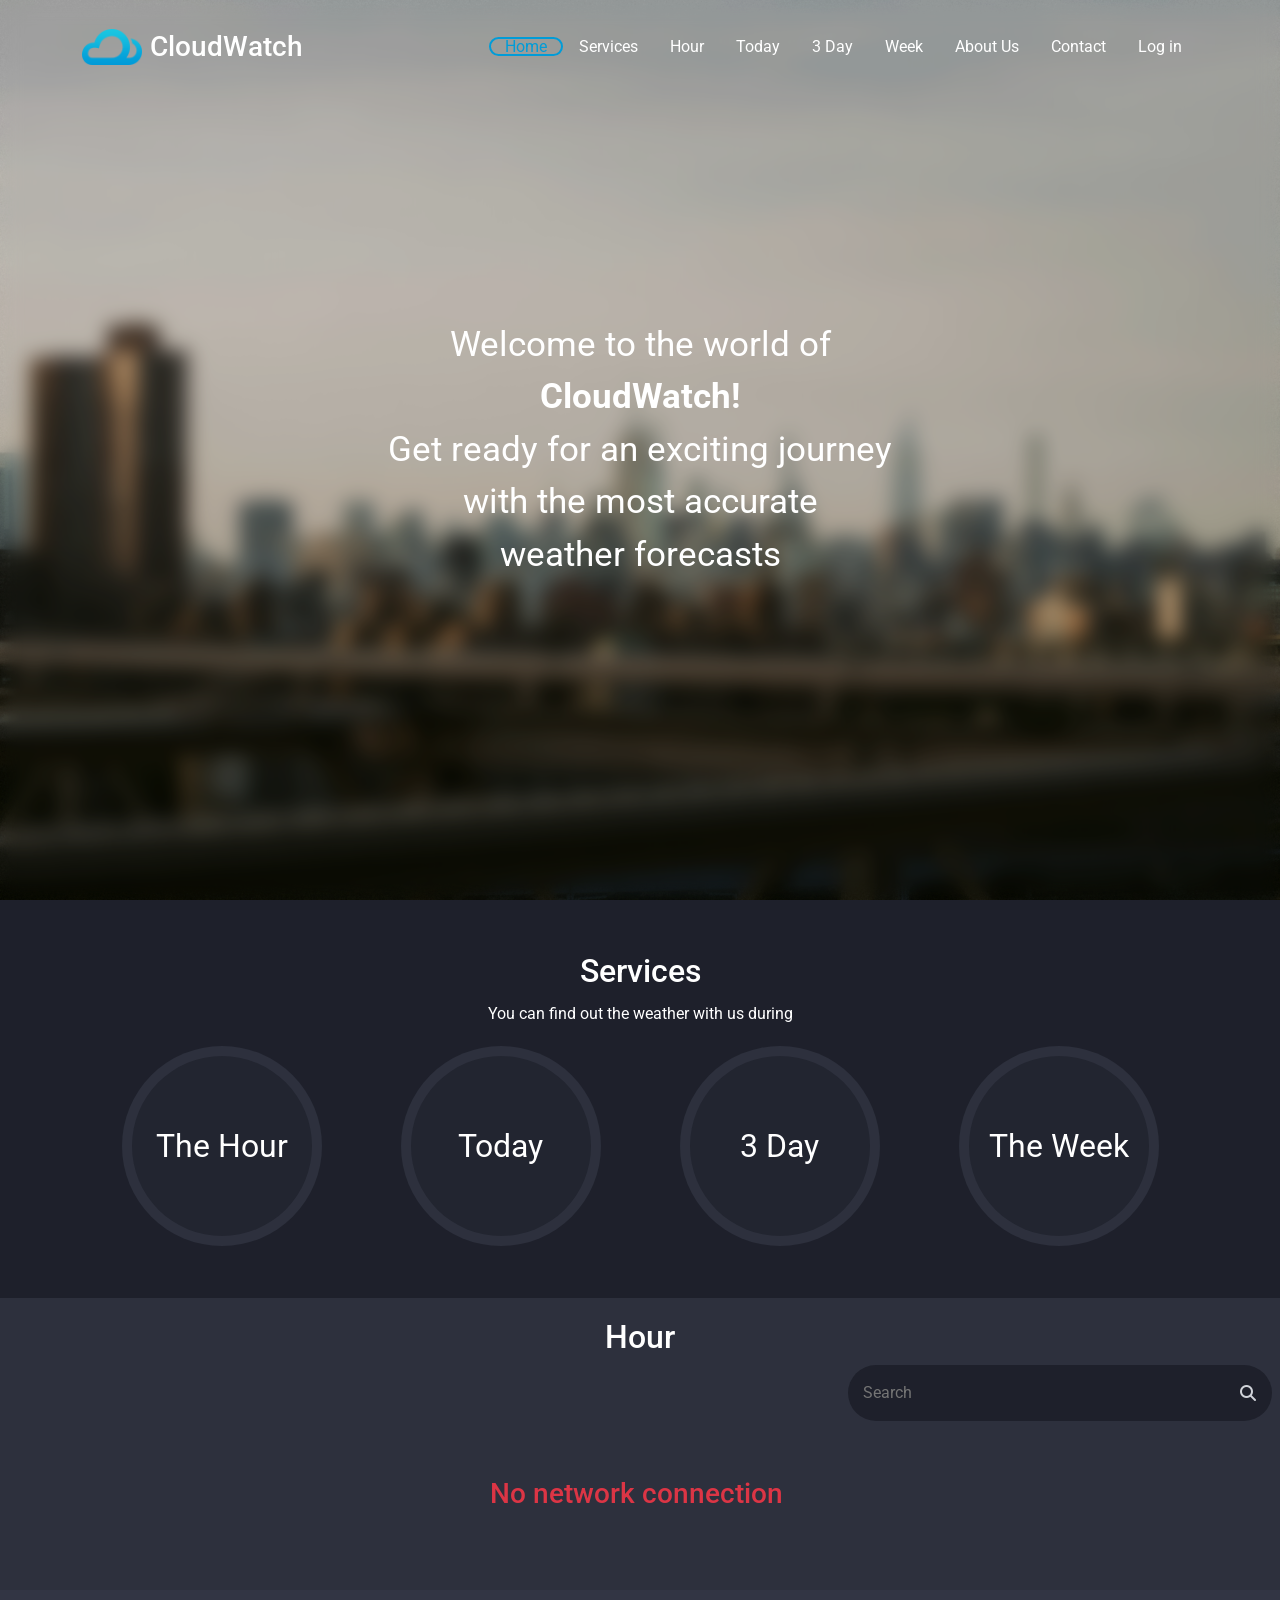
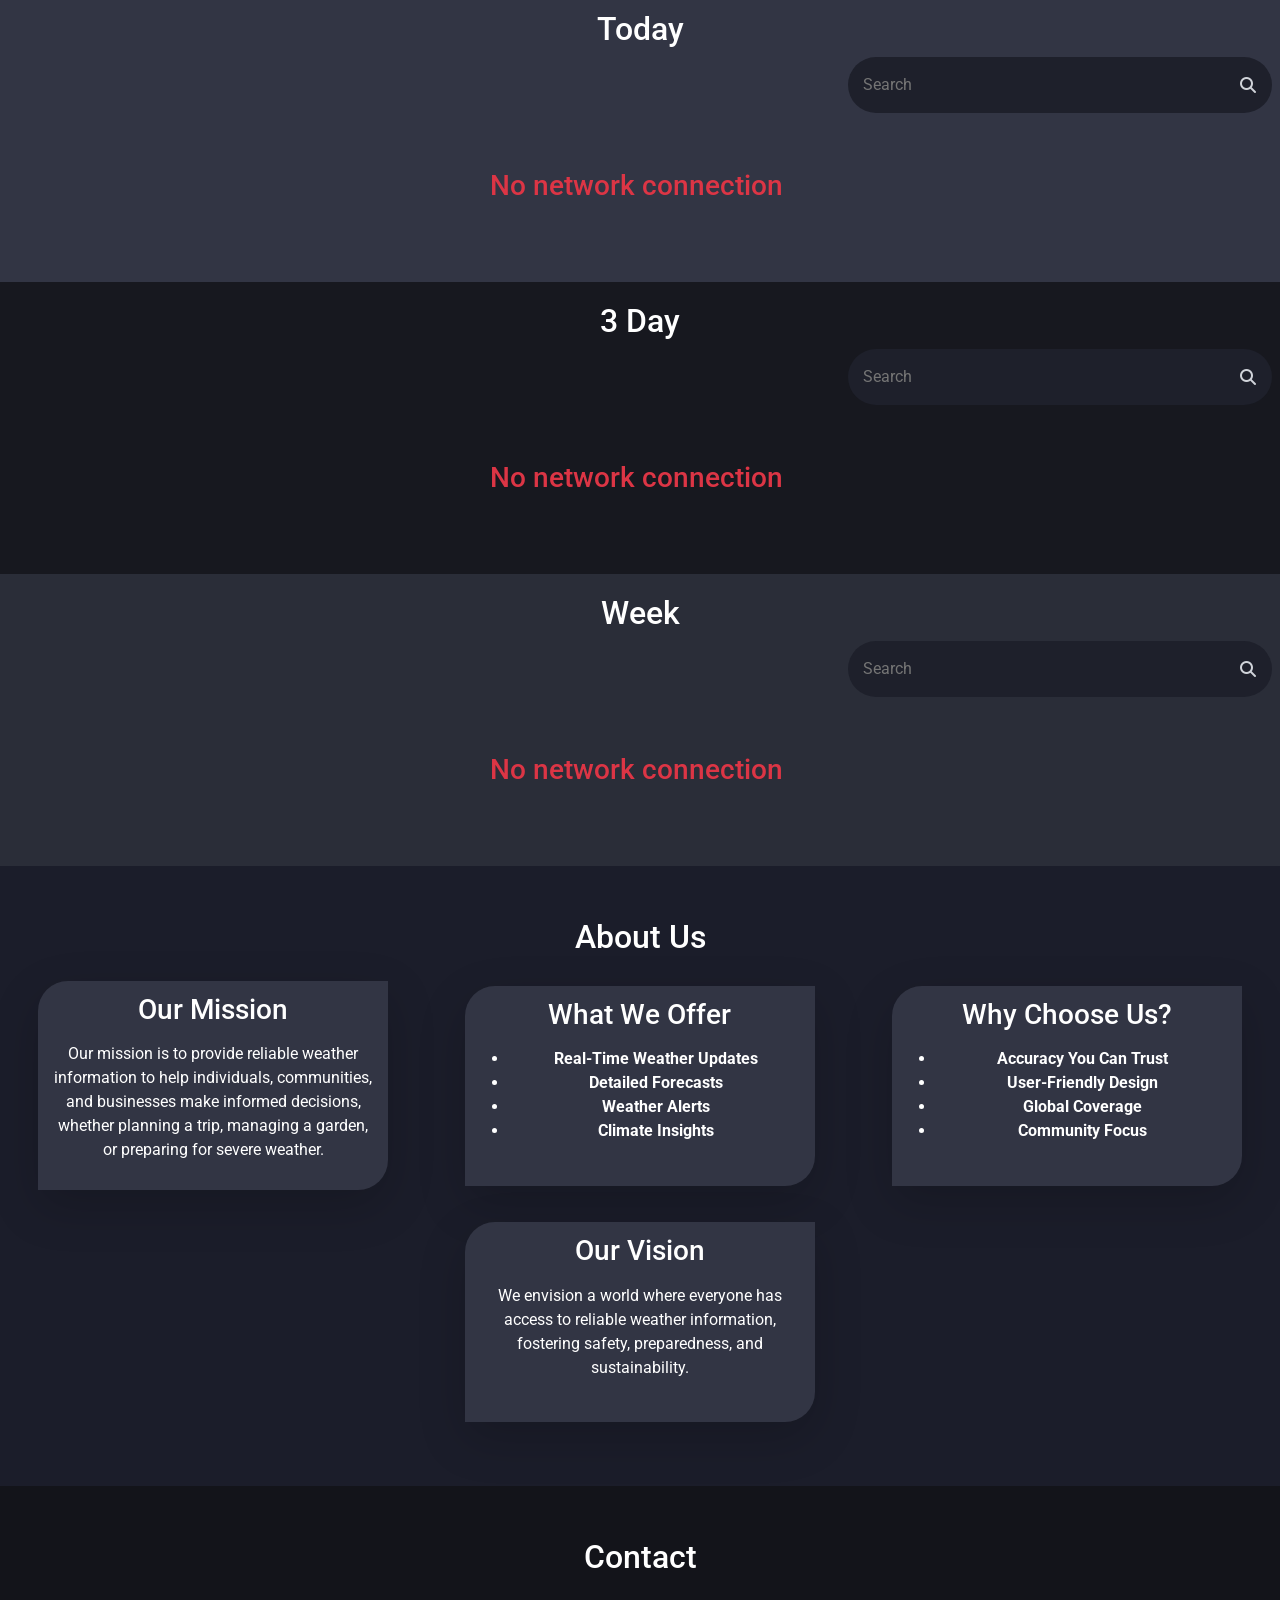
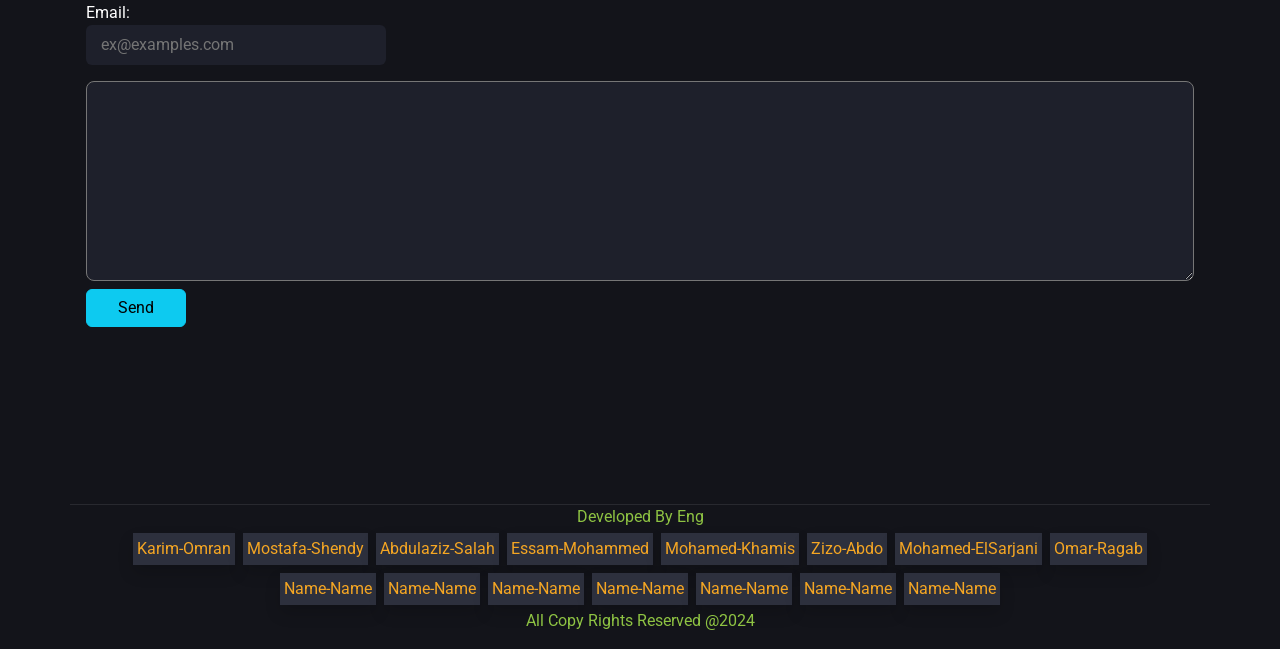
==== index.html @ 7e73c672 "commit" ====
<!DOCTYPE html>
<html lang="en">
    <head>
        <meta charset="UTF-8">
        <meta name="viewport" content="width=device-width, initial-scale=1.0">
        <link rel="icon" href="imgs/logo@2x.png">
        <link href="https://fonts.googleapis.com/css2?family=Roboto:wght@400;700&family=Open+Sans:wght@400;700&display=swap" rel="stylesheet">
        <link href="https://cdn.jsdelivr.net/npm/bootstrap@5.3.3/dist/css/bootstrap.min.css" rel="stylesheet" integrity="sha384-QWTKZyjpPEjISv5WaRU9OFeRpok6YctnYmDr5pNlyT2bRjXh0JMhjY6hW+ALEwIH" crossorigin="anonymous">
        <link rel="stylesheet" href="https://cdnjs.cloudflare.com/ajax/libs/font-awesome/6.7.2/css/all.min.css" integrity="sha512-Evv84Mr4kqVGRNSgIGL/F/aIDqQb7xQ2vcrdIwxfjThSH8CSR7PBEakCr51Ck+w+/U6swU2Im1vVX0SVk9ABhg==" crossorigin="anonymous" referrerpolicy="no-referrer" />
        <link rel="stylesheet" href="CSS/main.css">
        <title>CloudWatch</title>
    </head>
    <body>
        <header class="Nav-bar">
            <nav class="navbar navbar-expand-xl position-fixed py-4 w-100 z-2">
                <div class="container-fluid container-xl">
                <a class="navbar-brand d-flex align-items-center" href="index.html"><img src="imgs/logo@2x.png" class="img-logo" alt="logo"><h1 class="text-white ms-2 h3 mb-0">CloudWatch</h1></a>
                <div class="navbar-toggler" type="button" data-bs-toggle="collapse" data-bs-target="#navbarNav" aria-controls="navbarNav" aria-expanded="false" aria-label="Toggle navigation">
                    <span class="fa-solid fa-list text-white"></span>
                </div>
                <div class="collapse navbar-collapse" id="navbarNav">
                    <ul class="navbar-nav ms-auto">
                        <li class="nav-item rounded-top-4">
                            <a class="text-decoration-none px-3 active-nav text-white position-relative" href="#Home">Home</a>
                        </li>
                        <li class="nav-item">
                            <a class="text-decoration-none px-3 text-white position-relative" href="#Services">Services</a>
                        </li>
                        <li class="nav-item">
                            <a class="text-decoration-none px-3 text-white position-relative" href="#Hour">Hour</a>
                        </li>
                        <li class="nav-item">
                            <a class="text-decoration-none px-3 text-white position-relative" href="#Today">Today</a>
                        </li>
                        <li class="nav-item">
                            <a class="text-decoration-none px-3 text-white position-relative" href="#ThreeDay">3 Day</a>
                        </li>
                        <li class="nav-item">
                            <a class="text-decoration-none px-3 text-white position-relative" href="#Week">Week</a>
                        </li>
                        <li class="nav-item">
                            <a class="text-decoration-none px-3 text-white position-relative" href="#About">About Us</a>
                        </li>
                        <li class="nav-item">
                            <a class="text-decoration-none px-3 text-white position-relative" href="#Contact">Contact</a>
                        </li>
                        <li class="nav-item">
                            <a class="text-decoration-none px-3 text-white position-relative" href="Html/RegisterLogin.html">Log in</a>
                        </li>
                    </ul>
                </div>
                </div>
            </nav>
        </header>
        <section class="Home vh-100 position-relative d-flex justify-content-center align-items-center" id="Home">
            <div class="d-flex justify-content-center align-items-center flex-column text-Home">
                <div class="text-white paragraph-Home-1">Welcome to the world of</div>
                <div class="text-white fw-bold paragraph-Home-2">CloudWatch!</div>
                <div class="text-white paragraph-Home-3">Get ready for an exciting journey</div>
                <div class="text-white paragraph-Home-4">with the most accurate</div>
                <div class="text-white paragraph-Home-5">weather forecasts</div>
            </div>
        </section>
        <section  class="Services py-5" id="Services">
            <div class="container">
                <div class="text-white text-center h2 py-1">Services</div>
                <p class="text-center text-white fa-1x">You can find out the weather with us during</p>
                <div class="d-flex justify-content-between align-items-center flex-wrap">
                    <div class="inner p-1 mx-auto">
                        <div class="card-Services-circle d-flex justify-content-center align-items-center">
                            <div class="card-Services d-flex justify-content-center align-items-center text-white">
                                <span class="fa-2x">The Hour</span> 
                            </div>
                        </div>
                    </div>
                    <div class="inner p-1 mx-auto">
                        <div class="card-Services-circle d-flex justify-content-center align-items-center">
                            <div class="card-Services d-flex justify-content-center align-items-center text-white">
                                <span class="fa-2x">Today</span> 
                            </div>
                        </div>
                    </div>
                    <div class="inner p-1 mx-auto">
                        <div class="card-Services-circle d-flex justify-content-center align-items-center">
                            <div class="card-Services d-flex justify-content-center align-items-center text-white">
                                <span class="fa-2x">3 Day</span> 
                            </div>
                        </div>
                    </div>
                    <div class="inner p-1 mx-auto">
                        <div class="card-Services-circle d-flex justify-content-center align-items-center">
                            <div class="card-Services d-flex justify-content-center align-items-center text-white">
                                <span class="fa-2x">The Week</span> 
                            </div>
                        </div>
                    </div>
                </div>
            </div>
        </section>
        <section class="Hour py-3" id="Hour">
            <div class="h2 text-center text-white pt-1">Hour</div>
            <div class="me-2">
                <div class="position-relative input-Search d-flex justify-content-end align-items-center">
                    <input type="text" class="rounded-pill py-3 border-0 text-white col-7 col-md-6 col-lg-4 d-block ms-auto" placeholder="Search">
                    <i class="fa-solid fa-magnifying-glass text-light-gray position-absolute me-3"></i>
                </div>
                <div class="cards py-2 d-flex justify-content-center align-items-center flex-wrap">
                </div>
            </div>
        </section>
        <section class="Today py-3" id="Today">
            <div class="h2 text-center text-white pt-1">Today</div>
            <div class="me-2">
                <div class="position-relative input-Search d-flex justify-content-end align-items-center">
                    <input type="text" class="rounded-pill py-3 border-0 text-white col-7 col-md-6 col-lg-4 d-block ms-auto" placeholder="Search">
                    <i class="fa-solid fa-magnifying-glass text-light-gray position-absolute me-3"></i>
                </div>
                <div class="cards py-2 d-flex justify-content-center align-items-center flex-wrap">
            
                </div>
            </div>
        </section>
        <section class="ThreeDay py-3" id="ThreeDay">
            <div class="h2 text-center text-white pt-1">3 Day</div>
            <div class="me-2">
                <div class="position-relative input-Search d-flex justify-content-end align-items-center">
                    <input type="text" class="rounded-pill py-3 border-0 text-white col-7 col-md-6 col-lg-4 d-block ms-auto" placeholder="Search">
                    <i class="fa-solid fa-magnifying-glass text-light-gray position-absolute me-3"></i>
                </div>
                <div class="cards py-2 d-flex justify-content-center align-items-center flex-wrap">
            
                </div>
            </div>
        </section>
        <section class="Week py-3" id="Week">
            <div class="h2 text-center text-white pt-1">Week</div>
            <div class="me-2">
                <div class="position-relative input-Search d-flex justify-content-end align-items-center">
                    <input type="text" class="rounded-pill py-3 border-0 text-white col-7 col-md-6 col-lg-4 d-block ms-auto" placeholder="Search">
                    <i class="fa-solid fa-magnifying-glass text-light-gray position-absolute me-3"></i>
                </div>
                <div class="cards py-2 d-flex justify-content-center align-items-center flex-wrap">
            
                </div>
            </div>
        </section>
        <section class="About py-5" id="About">
            <div class="h2 text-center text-white pt-1">About Us</div>
            <div class="d-flex justify-content-around align-items-center flex-wrap">
                <div class="px-1 py-3">
                    <div class="card-About shadow-lg p-2">
                        <div class="text-center  py-1 h3 text-white">Our Mission</div>
                        <div class="text-center  p-1 text-white">
                            <p>Our mission is to provide reliable weather information to help individuals, communities, and businesses make informed decisions, whether planning a trip, managing a garden, or preparing for severe weather.</p>
                        </div>
                    </div>
                </div>
                <div class="px-1 py-3">
                    <div class="card-About shadow-lg p-2">
                        <div class="text-center  py-1 h3 text-white">What We Offer</div>
                        <div class="text-center  p-1 text-white">
                            <ul>
                                <li><span class="fw-bold">Real-Time Weather Updates</span></li>
                                <li><span class="fw-bold">Detailed Forecasts</span></li>
                                <li><span class="fw-bold">Weather Alerts</span></li>
                                <li><span class="fw-bold">Climate Insights</span></li>
                            </ul>
                        </div>
                    </div>
                </div>
                <div class="px-1 py-3">
                    <div class="card-About shadow-lg p-2">
                        <div class="text-center  py-1 h3 text-white">Why Choose Us?</div>
                        <div class="text-center  p-1 text-white">
                            <ul>
                                <li><span class="fw-bold">Accuracy You Can Trust</span></li>
                                <li><span class="fw-bold">User-Friendly Design</span></li>
                                <li><span class="fw-bold">Global Coverage</span></li>
                                <li><span class="fw-bold">Community Focus</span></li>
                            </ul>                    
                        </div>
                    </div>
                </div>
                <div class="px-1 py-3">
                    <div class="card-About shadow-lg p-2">
                        <div class="text-center  py-1 h3 text-white">Our Vision</div>
                        <div class="text-center  p-1 text-white">
                            <p>We envision a world where everyone has access to reliable weather information, fostering safety, preparedness, and sustainability.</p>
                        </div>
                    </div>
                </div>
            </div>
        </section>
        <section id="Contact" class="Contact py-5">
            <div class="h2 text-center text-white pt-1">Contact</div>
            <form action="" class="d-flex container flex-column p-3">
                <label for="email" class="text-white">Email:</label>
                <input type="email" id="email" class="rounded-2 py-2 border-0 text-white" placeholder="ex@examples.com">
                <textarea name="message" class="mt-3 text-white rounded-3 p-2" id="message"></textarea>
                <button type="submit" class="btn btn-info mt-2">Send</button>
                <div class="w-100"><div class="h3 text-center text-danger MessageSend NoNetwork">No network connection</div></div>
            </form>
            <div id="MessageSend" class="bg-success-subtle text-dark text-center py-3 MessageSend">
                Message Send Success
            </div>
        </section>
        <footer>
            <div class="px-1 py-3">
                <div class="container Copyright d-flex align-items-center justify-content-center flex-column">
                    <span class="Developed">Developed By Eng</span>
                    <ul class="d-flex align-items-center justify-content-center px-1 m-0 flex-wrap">
                        <li class="m-1 shadow p-1"><span><a class="text-decoration-none" href="https://www.facebook.com/kareem.abdelhalem.10">Karim-Omran</a></span></li>
                        <li class="m-1 shadow p-1"><span><a class="text-decoration-none" href="https://www.facebook.com/share/UVqqQmbiK8QusJ7S/?mibextid=wwXIfr">Mostafa-Shendy</a></span></li>
                        <li class="m-1 shadow p-1"><span><a class="text-decoration-none" href="https://www.facebook.com/Abdalaziizsalah?mibextid=ZbWKwL">Abdulaziz-Salah</a></span></li>
                        <li class="m-1 shadow p-1"><span><a class="text-decoration-none" href="https://www.facebook.com/essam.mohamed.7165331?mibextid=ZbWKwL">Essam-Mohammed</a></span></li>
                        <li class="m-1 shadow p-1"><span><a class="text-decoration-none" href="https://www.facebook.com/profile.php?id=100009534673816&mibextid=kFxxJD">Mohamed-Khamis</a></span></li>
                        <li class="m-1 shadow p-1"><span><a class="text-decoration-none" href="https://www.facebook.com/zezo.elsambo">Zizo-Abdo</a></span></li>
                        <li class="m-1 shadow p-1"><span><a class="text-decoration-none" href="https://www.facebook.com/profile.php?id=100058611527270&mibextid=ZbWKwL">Mohamed-ElSarjani</a></span></li>
                        <li class="m-1 shadow p-1"><span><a class="text-decoration-none" href="https://www.facebook.com/profile.php?id=100008781030084&mibextid=ZbWKwL">Omar-Ragab</a></span></li>
                        <li class="m-1 shadow p-1"><span><a class="text-decoration-none" href="#">Name-Name</a></span></li>
                        <li class="m-1 shadow p-1"><span><a class="text-decoration-none" href="#">Name-Name</a></span></li>
                        <li class="m-1 shadow p-1"><span><a class="text-decoration-none" href="#">Name-Name</a></span></li>
                        <li class="m-1 shadow p-1"><span><a class="text-decoration-none" href="#">Name-Name</a></span></li>
                        <li class="m-1 shadow p-1"><span><a class="text-decoration-none" href="#">Name-Name</a></span></li>
                        <li class="m-1 shadow p-1"><span><a class="text-decoration-none" href="#">Name-Name</a></span></li>
                        <li class="m-1 shadow p-1"><span><a class="text-decoration-none" href="#">Name-Name</a></span></li>
                    </ul>
                    <span class="Developed">All Copy Rights Reserved @2024</span>
                </div>
            </div>
        </footer>
        <div class="z-3 bg-dark top-0 bottom-0 start-0 end-0 justify-content-center align-items-center position-fixed loader-section d-none">
            <span class="loader"></span>
        </div>
        <script src="https://cdn.jsdelivr.net/npm/bootstrap@5.3.3/dist/js/bootstrap.bundle.min.js" integrity="sha384-YvpcrYf0tY3lHB60NNkmXc5s9fDVZLESaAA55NDzOxhy9GkcIdslK1eN7N6jIeHz" crossorigin="anonymous"></script>
        <script src="JS/main.js"></script>
    </body>
</html>
---- CSS/main.css ----
*{
    user-select: none;
}
:root{
    --main-color:#1E202B;
    --Deep-Sky-Blue:#019CD8;
    --Dark-Slate-Gray:#222530;
    --Navy-Gray:#2D303D;
    --Light-black:#1B1D23;
    --Gray:#242731;
    --light-gray:#D0D3D9;
}
html{
    scroll-behavior: smooth;
    scroll-padding: 94px;
}
.text-light-gray{
    color: var(--light-gray);
}
.bg-main{
    background-color: var(--main-color) !important;
}
.text-decoration-none{
    text-decoration: none;
}
/*      body       */
body{
    font-family: 'Roboto', 'Open Sans', sans-serif;
}
/*      nav     */
nav{
    transition: background-color .5s;
}
.active-nav{
    color: var(--Deep-Sky-Blue) !important;
}
.img-logo{
    width: 60px;
}
.bg-main-nav{
    background-color: var(--main-color) !important;
    transition: background-color .5s;
}
/*     Home      */
.Home{
    background-image: url('../imgs/ismael-jean-VUbjUaIUA4M-unsplash.jpg');
    background-position: center;
    background-size: cover;
}
.Home::before{
    content: '';
    position: absolute;
    inset: 0;
    background-color: rgba(0, 0, 0, 0.166);
    backdrop-filter: blur(10px) !important;
}
.Home .img-logo{
    width: 150px;
}
.paragraph-Home-1{
    transform: translateX(-150px);
    animation: paragraph-Home .5s forwards;
}
.paragraph-Home-2{
    transform: translateX(150px);
    animation: paragraph-Home .5s forwards;
}
.paragraph-Home-3{
    transform: translateX(-150px);
    animation: paragraph-Home .5s forwards;
}
.paragraph-Home-4{
    transform: translateX(150px);
    animation: paragraph-Home .5s forwards;
}
.paragraph-Home-5{
    transform: translateX(-150px);
    animation: paragraph-Home .5s forwards;
}
@keyframes paragraph-Home{
    100%{
        transform: translateX(0px);
    }
}
/*     Services      */
.Services{
    background-color: var(--main-color);
}
.card-Services-circle{
    width: 200px;
    height: 200px;
    border-radius: 50%;
    background-color: var(--Navy-Gray);
    transition: background-color .2s;
}
.card-Services{
    width: 180px;
    height: 180px;
    border-radius: 50%;
    background-color: var(--Dark-Slate-Gray);
    transition: background-color .2s;
}
/*     Hour      */
.Hour{
    background-color: var(--Navy-Gray);
}
/*             input-Search      */
.input-Search input{
    background-color: var(--main-color);
    outline: none;
    padding-left: 15px;
    padding-right: 90px;
}
.input-Search input:focus{
    border: 1px solid #D0D3D9 !important;
}
/*         card-weather     */
.head-card{
    background-color: var(--Light-black);
}
.body-card{
    background-color: var(--Gray);
}
.card-weather img{
    width: 70px;
}
.temperature{
    font-size: 3rem;
}
.card-full{
    width: 350px;
}
.card-weather{
    height: 350px;
}
/*     Today      */
.Today{
    background-color: #323544;
}
/*     ThreeDay      */
.ThreeDay{
    background-color: #17181F;
}
/*     Week      */
.Week{
    background-color: #2A2D38;
}
/*     About      */
.About{
    background-color: #1B1D2A;
}
.card-About{
    width: 350px;
    min-height: 200px;
    background-color: #323544;
    border-radius: 30px 0;
}
/*     Contact      */
.Contact,footer{
    background-color: #13141A;
}
.Contact input{
    background-color: var(--main-color);
    padding-left: 15px;
    padding-right: 5px;
    max-width: 300px;
    outline: none;
}
.Contact input:focus{
    border: 1px solid #D0D3D9 !important;
}
.Contact textarea{
    min-height: 200px;
    background-color: var(--main-color);
    outline: none;
}
.Contact textarea:focus{
    border: 1px solid #D0D3D9 !important;
}
.Contact button{
    max-width: 100px;
}
.Contact form .valid-value,.valid-value:focus{
    border: 1px solid #45ff28 !important;
}
.Contact form .in-valid-value{
    border: 1px solid #ff0000 !important;
}
.MessageSend{
    opacity: 0;
    transition: opacity 1s;
}
.MessageSend-ok{
    opacity: 1;
    transition: opacity .5s;
}
/*     Copyright      */
.Copyright{
    border-top: 1px solid rgba(255, 255, 255, 0.089);
}
.Copyright ul li{
    list-style: none;
    background-color: var(--Navy-Gray);
}
.Copyright ul li:hover{
    transform: scale(1.05);
    transition: transform .5s;
}
.Copyright ul li:hover a{
    color: #FF6464;
    transition: color .5s;
}
.Copyright ul li a{
    color: #F5A623;
}
.Developed{
    color: #8EC343;
}
/*            media        */
@media (max-width:1200px) {
    /*       nav        */
    nav li{
        text-align: center;
        background-color: var(--Dark-Slate-Gray);
        padding: 15px 0px;
        border-bottom: solid 1px rgba(0, 0, 0, 0.168);
    }
            /*    Home     */
            .Home .text-Home div{
                font-size: 20px !important;
            }
}
@media(min-width:1200px){
    /*       nav        */
    .nav-item a::before{
        content: '';
        position: absolute;
        inset: 0;
        border: solid 2px var(--Deep-Sky-Blue);
        border-top-left-radius: 20px;
        border-top-right-radius: 20px;
        border-bottom-left-radius: 20px;
        border-bottom-right-radius: 20px;
        opacity: 0;
    }
    .nav-item a:hover{
        color: var(--Deep-Sky-Blue) !important;
        transition: color .5s;
    }
    .nav-item a:hover::before{
        opacity: 1 !important;
        transition: opacity .5s;
    }
    .active-nav::before{
        opacity: 1 !important;
    }
        /*    Home     */
        .Home .text-Home div{
            font-size: 35px !important;
        }
    /*     Services      */
    .card-Services-circle:hover{
        background-color: var(--Deep-Sky-Blue);
        transition: background-color .2s;
    }
    .card-Services-circle:hover .card-Services{
        background-color: var(--Navy-Gray);
        transition: background-color .2s;
    }
    /*     About      */
    .card-About:hover{
        transform: scale(1.05);
        transition: transform .5s;
    }
}
/*       loader    */
.loader {
    width: 48px;
    height: 48px;
    border-radius: 50%;
    display: inline-block;
    position: relative;
    background: linear-gradient(0deg, rgba(255, 61, 0, 0.2) 33%, var(--Deep-Sky-Blue) 100%);
    box-sizing: border-box;
    animation: rotation 1s linear infinite;
}
.loader::after {
    content: '';  
    box-sizing: border-box;
    position: absolute;
    left: 50%;
    top: 50%;
    transform: translate(-50%, -50%);
    width: 44px;
    height: 44px;
    border-radius: 50%;
    background: #263238;
}
@keyframes rotation {
    0% {
        transform: rotate(0deg);
    }
    100% {
        transform: rotate(360deg);
    }
} 
/*       form-Login    */
.form-Login,.form-Register{
    background-color: #1B1D2A;
}
.form-Login button,.form-Register button{
    max-width: 200px;
}
.form-Register{
    transform: translatex(200%);
    transition: transform .2s;
}
.form-Login{
    transform: translatex(-200%);
    transition: transform .2s;
}
.form-backe{
    transform: translatex(0);
    transition: transform .2s;
}
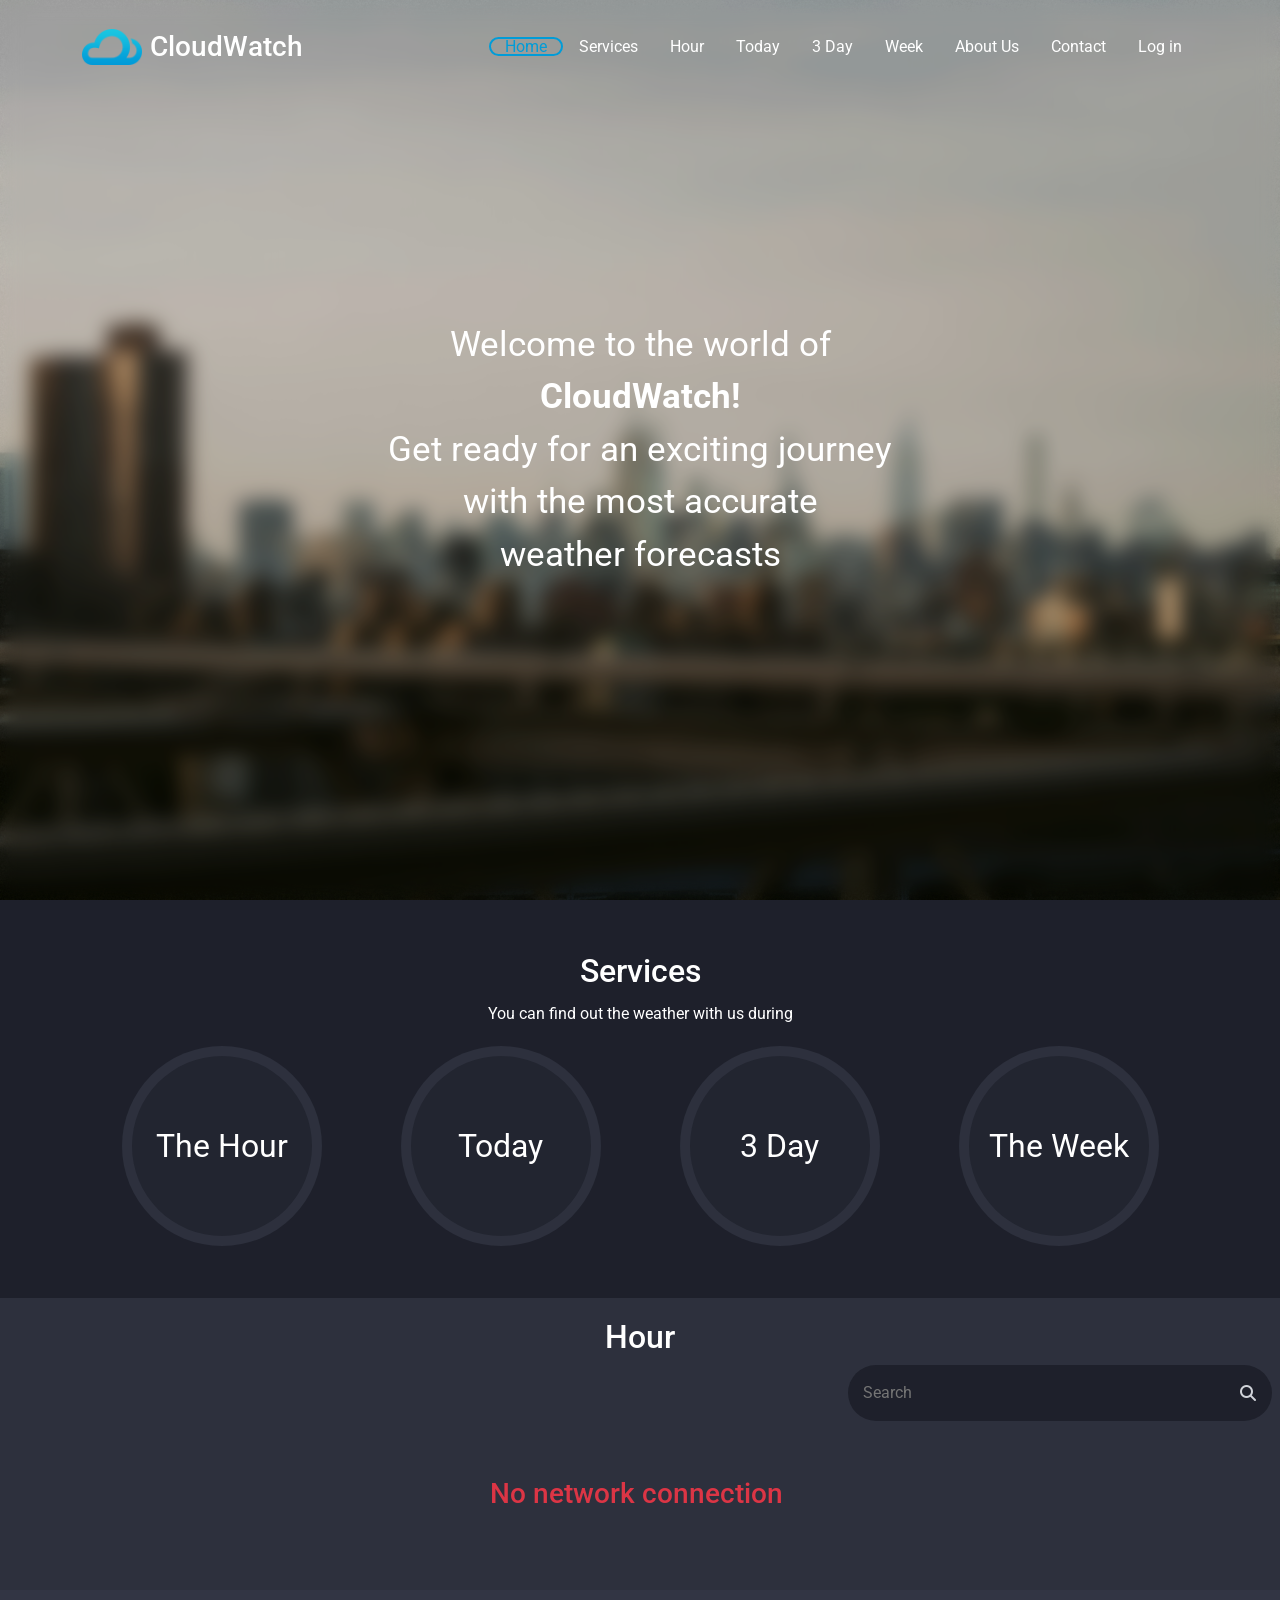
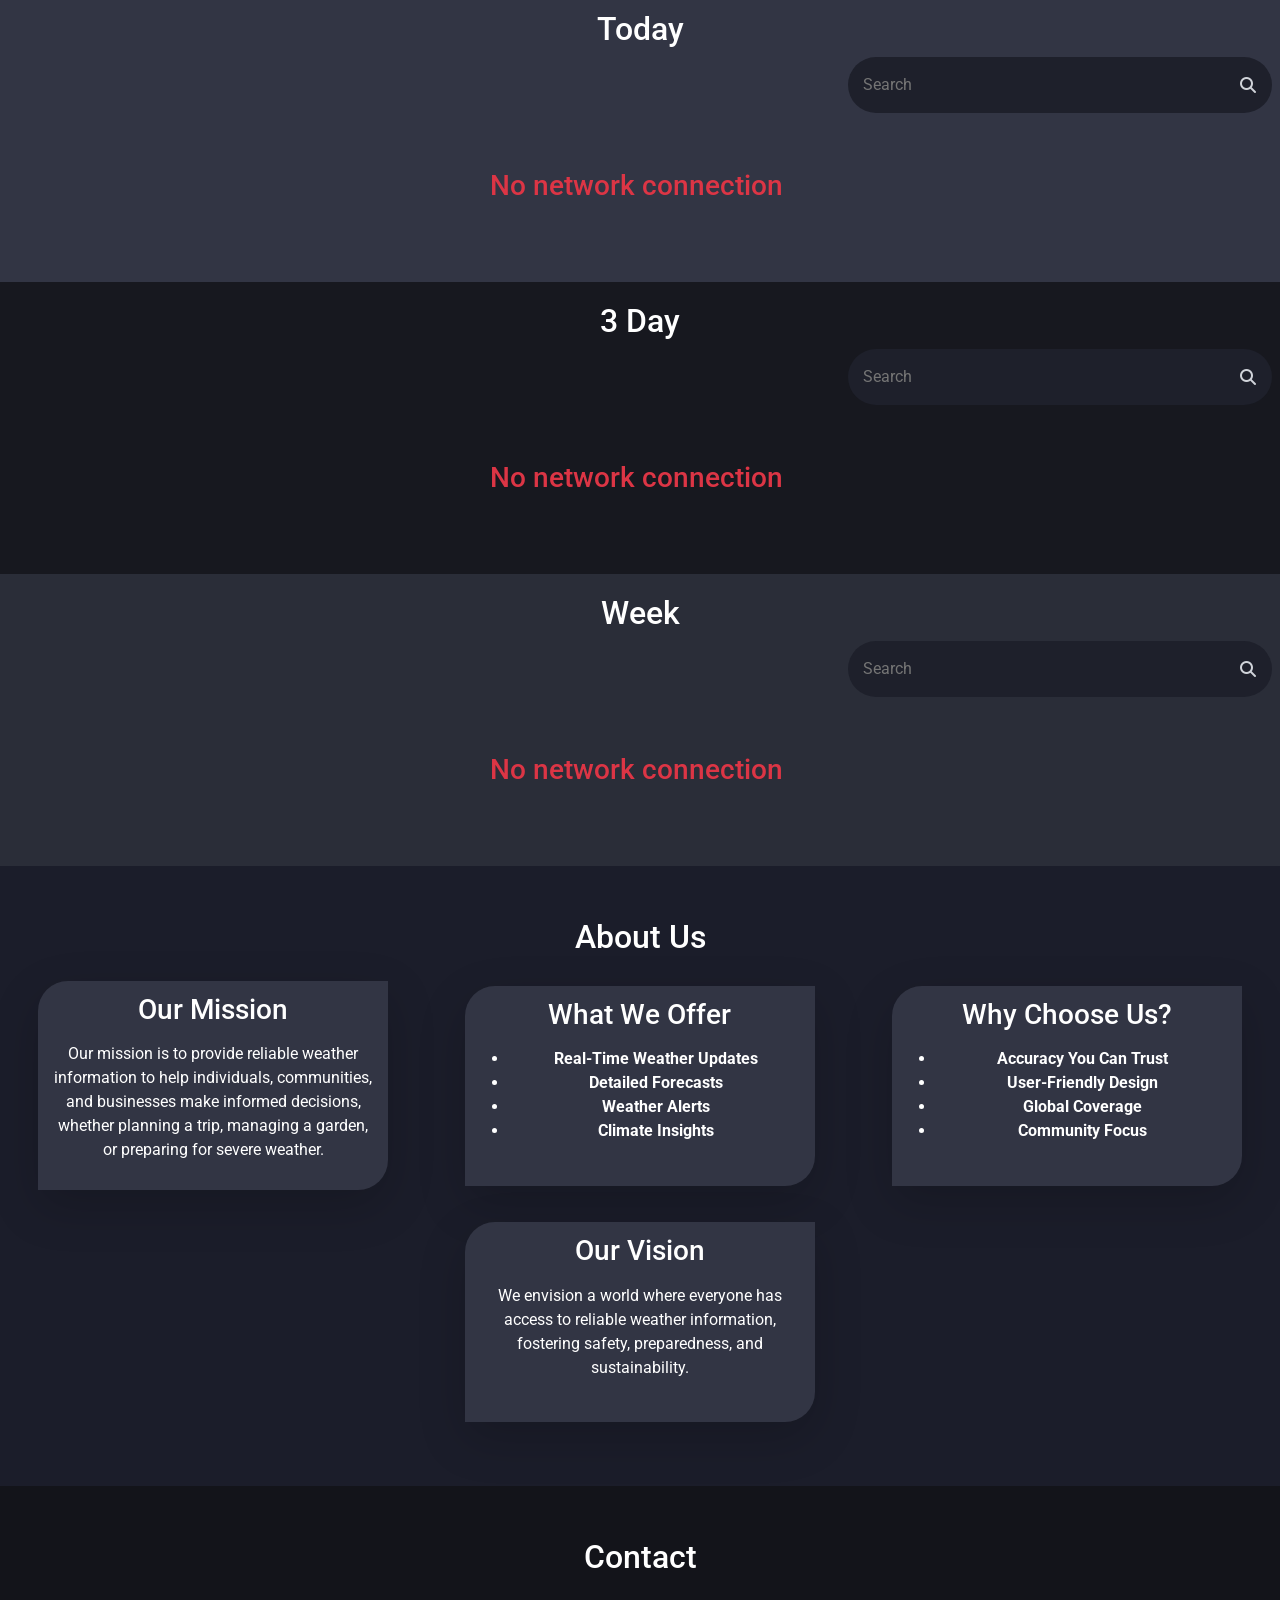
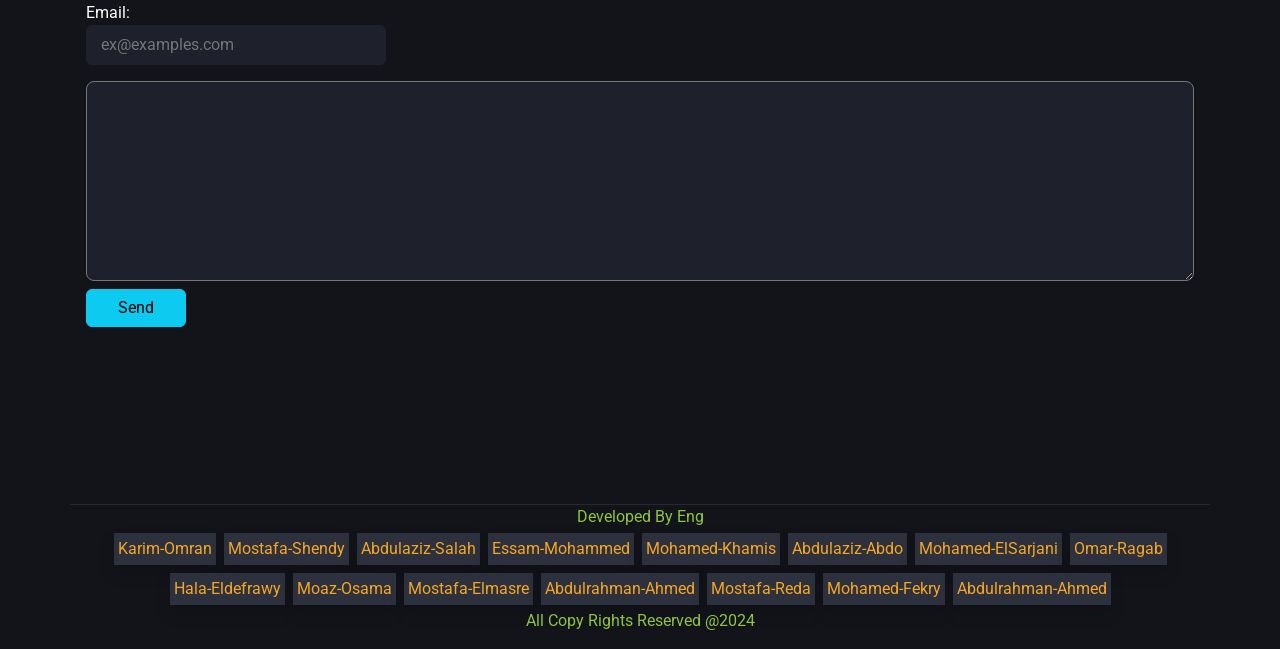
==== commit 1b1c932d: "Name1" ====
--- a/index.html
+++ b/index.html
@@ -214,16 +214,16 @@
                         <li class="m-1 shadow p-1"><span><a class="text-decoration-none" href="https://www.facebook.com/Abdalaziizsalah?mibextid=ZbWKwL">Abdulaziz-Salah</a></span></li>
                         <li class="m-1 shadow p-1"><span><a class="text-decoration-none" href="https://www.facebook.com/essam.mohamed.7165331?mibextid=ZbWKwL">Essam-Mohammed</a></span></li>
                         <li class="m-1 shadow p-1"><span><a class="text-decoration-none" href="https://www.facebook.com/profile.php?id=100009534673816&mibextid=kFxxJD">Mohamed-Khamis</a></span></li>
-                        <li class="m-1 shadow p-1"><span><a class="text-decoration-none" href="https://www.facebook.com/zezo.elsambo">Zizo-Abdo</a></span></li>
+                        <li class="m-1 shadow p-1"><span><a class="text-decoration-none" href="https://www.facebook.com/zezo.elsambo">Abdulaziz-Abdo</a></span></li>
                         <li class="m-1 shadow p-1"><span><a class="text-decoration-none" href="https://www.facebook.com/profile.php?id=100058611527270&mibextid=ZbWKwL">Mohamed-ElSarjani</a></span></li>
                         <li class="m-1 shadow p-1"><span><a class="text-decoration-none" href="https://www.facebook.com/profile.php?id=100008781030084&mibextid=ZbWKwL">Omar-Ragab</a></span></li>
-                        <li class="m-1 shadow p-1"><span><a class="text-decoration-none" href="#">Name-Name</a></span></li>
-                        <li class="m-1 shadow p-1"><span><a class="text-decoration-none" href="#">Name-Name</a></span></li>
-                        <li class="m-1 shadow p-1"><span><a class="text-decoration-none" href="#">Name-Name</a></span></li>
-                        <li class="m-1 shadow p-1"><span><a class="text-decoration-none" href="#">Name-Name</a></span></li>
-                        <li class="m-1 shadow p-1"><span><a class="text-decoration-none" href="#">Name-Name</a></span></li>
-                        <li class="m-1 shadow p-1"><span><a class="text-decoration-none" href="#">Name-Name</a></span></li>
-                        <li class="m-1 shadow p-1"><span><a class="text-decoration-none" href="#">Name-Name</a></span></li>
+                        <li class="m-1 shadow p-1"><span><a class="text-decoration-none" href="https://www.facebook.com/profile.php?id=100056783152088&mibextid=kFxxJD">Hala-Eldefrawy</a></span></li>
+                        <li class="m-1 shadow p-1"><span><a class="text-decoration-none" href="https://www.facebook.com/moaaz.osama.73?mibextid=ZbWKwL">Moaz-Osama</a></span></li>
+                        <li class="m-1 shadow p-1"><span><a class="text-decoration-none" href="https://www.facebook.com/mustafaelmasre10?mibextid=ZbWKwL">Mostafa-Elmasre</a></span></li>
+                        <li class="m-1 shadow p-1"><span><a class="text-decoration-none" href="#">Abdulrahman-Ahmed</a></span></li>
+                        <li class="m-1 shadow p-1"><span><a class="text-decoration-none" href="https://www.facebook.com/profile.php?id=100009880898453&mibextid=ZbWKwL">Mostafa-Reda</a></span></li>
+                        <li class="m-1 shadow p-1"><span><a class="text-decoration-none" href="#">Mohamed-Fekry</a></span></li>
+                        <li class="m-1 shadow p-1"><span><a class="text-decoration-none" href="#">Abdulrahman-Ahmed</a></span></li>
                     </ul>
                     <span class="Developed">All Copy Rights Reserved @2024</span>
                 </div>
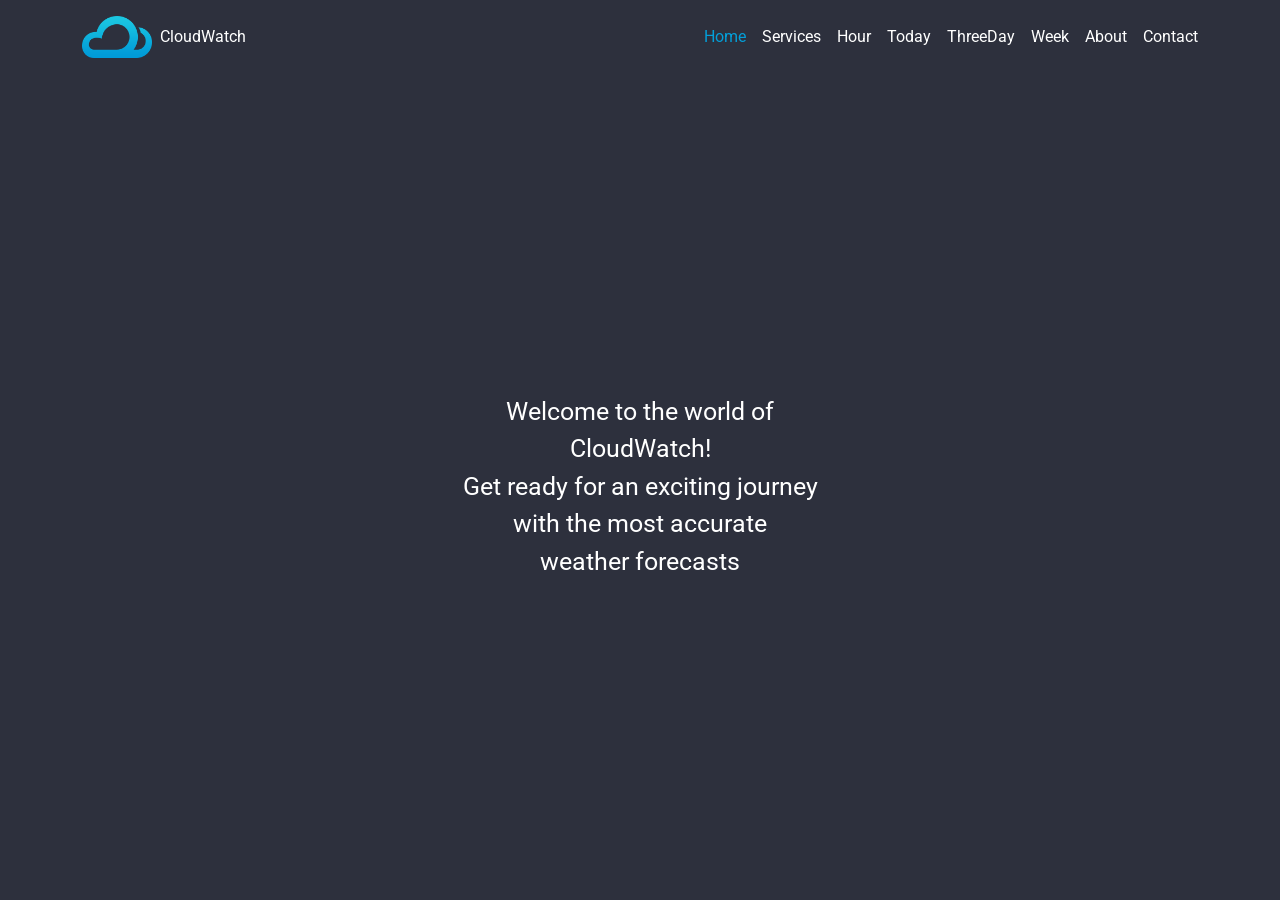
==== commit a483cc26: "first commit" ====
--- a/index.html
+++ b/index.html
@@ -1,238 +1,24 @@
 <!DOCTYPE html>
 <html lang="en">
-    <head>
-        <meta charset="UTF-8">
-        <meta name="viewport" content="width=device-width, initial-scale=1.0">
-        <link rel="icon" href="imgs/logo@2x.png">
-        <link href="https://fonts.googleapis.com/css2?family=Roboto:wght@400;700&family=Open+Sans:wght@400;700&display=swap" rel="stylesheet">
-        <link href="https://cdn.jsdelivr.net/npm/bootstrap@5.3.3/dist/css/bootstrap.min.css" rel="stylesheet" integrity="sha384-QWTKZyjpPEjISv5WaRU9OFeRpok6YctnYmDr5pNlyT2bRjXh0JMhjY6hW+ALEwIH" crossorigin="anonymous">
-        <link rel="stylesheet" href="https://cdnjs.cloudflare.com/ajax/libs/font-awesome/6.7.2/css/all.min.css" integrity="sha512-Evv84Mr4kqVGRNSgIGL/F/aIDqQb7xQ2vcrdIwxfjThSH8CSR7PBEakCr51Ck+w+/U6swU2Im1vVX0SVk9ABhg==" crossorigin="anonymous" referrerpolicy="no-referrer" />
-        <link rel="stylesheet" href="CSS/main.css">
-        <title>CloudWatch</title>
-    </head>
-    <body>
-        <header class="Nav-bar">
-            <nav class="navbar navbar-expand-xl position-fixed py-4 w-100 z-2">
-                <div class="container-fluid container-xl">
-                <a class="navbar-brand d-flex align-items-center" href="index.html"><img src="imgs/logo@2x.png" class="img-logo" alt="logo"><h1 class="text-white ms-2 h3 mb-0">CloudWatch</h1></a>
-                <div class="navbar-toggler" type="button" data-bs-toggle="collapse" data-bs-target="#navbarNav" aria-controls="navbarNav" aria-expanded="false" aria-label="Toggle navigation">
-                    <span class="fa-solid fa-list text-white"></span>
-                </div>
-                <div class="collapse navbar-collapse" id="navbarNav">
-                    <ul class="navbar-nav ms-auto">
-                        <li class="nav-item rounded-top-4">
-                            <a class="text-decoration-none px-3 active-nav text-white position-relative" href="#Home">Home</a>
-                        </li>
-                        <li class="nav-item">
-                            <a class="text-decoration-none px-3 text-white position-relative" href="#Services">Services</a>
-                        </li>
-                        <li class="nav-item">
-                            <a class="text-decoration-none px-3 text-white position-relative" href="#Hour">Hour</a>
-                        </li>
-                        <li class="nav-item">
-                            <a class="text-decoration-none px-3 text-white position-relative" href="#Today">Today</a>
-                        </li>
-                        <li class="nav-item">
-                            <a class="text-decoration-none px-3 text-white position-relative" href="#ThreeDay">3 Day</a>
-                        </li>
-                        <li class="nav-item">
-                            <a class="text-decoration-none px-3 text-white position-relative" href="#Week">Week</a>
-                        </li>
-                        <li class="nav-item">
-                            <a class="text-decoration-none px-3 text-white position-relative" href="#About">About Us</a>
-                        </li>
-                        <li class="nav-item">
-                            <a class="text-decoration-none px-3 text-white position-relative" href="#Contact">Contact</a>
-                        </li>
-                        <li class="nav-item">
-                            <a class="text-decoration-none px-3 text-white position-relative" href="Html/RegisterLogin.html">Log in</a>
-                        </li>
-                    </ul>
-                </div>
-                </div>
-            </nav>
-        </header>
-        <section class="Home vh-100 position-relative d-flex justify-content-center align-items-center" id="Home">
-            <div class="d-flex justify-content-center align-items-center flex-column text-Home">
-                <div class="text-white paragraph-Home-1">Welcome to the world of</div>
-                <div class="text-white fw-bold paragraph-Home-2">CloudWatch!</div>
-                <div class="text-white paragraph-Home-3">Get ready for an exciting journey</div>
-                <div class="text-white paragraph-Home-4">with the most accurate</div>
-                <div class="text-white paragraph-Home-5">weather forecasts</div>
-            </div>
-        </section>
-        <section  class="Services py-5" id="Services">
-            <div class="container">
-                <div class="text-white text-center h2 py-1">Services</div>
-                <p class="text-center text-white fa-1x">You can find out the weather with us during</p>
-                <div class="d-flex justify-content-between align-items-center flex-wrap">
-                    <div class="inner p-1 mx-auto">
-                        <div class="card-Services-circle d-flex justify-content-center align-items-center">
-                            <div class="card-Services d-flex justify-content-center align-items-center text-white">
-                                <span class="fa-2x">The Hour</span> 
-                            </div>
-                        </div>
-                    </div>
-                    <div class="inner p-1 mx-auto">
-                        <div class="card-Services-circle d-flex justify-content-center align-items-center">
-                            <div class="card-Services d-flex justify-content-center align-items-center text-white">
-                                <span class="fa-2x">Today</span> 
-                            </div>
-                        </div>
-                    </div>
-                    <div class="inner p-1 mx-auto">
-                        <div class="card-Services-circle d-flex justify-content-center align-items-center">
-                            <div class="card-Services d-flex justify-content-center align-items-center text-white">
-                                <span class="fa-2x">3 Day</span> 
-                            </div>
-                        </div>
-                    </div>
-                    <div class="inner p-1 mx-auto">
-                        <div class="card-Services-circle d-flex justify-content-center align-items-center">
-                            <div class="card-Services d-flex justify-content-center align-items-center text-white">
-                                <span class="fa-2x">The Week</span> 
-                            </div>
-                        </div>
-                    </div>
-                </div>
-            </div>
-        </section>
-        <section class="Hour py-3" id="Hour">
-            <div class="h2 text-center text-white pt-1">Hour</div>
-            <div class="me-2">
-                <div class="position-relative input-Search d-flex justify-content-end align-items-center">
-                    <input type="text" class="rounded-pill py-3 border-0 text-white col-7 col-md-6 col-lg-4 d-block ms-auto" placeholder="Search">
-                    <i class="fa-solid fa-magnifying-glass text-light-gray position-absolute me-3"></i>
-                </div>
-                <div class="cards py-2 d-flex justify-content-center align-items-center flex-wrap">
-                </div>
-            </div>
-        </section>
-        <section class="Today py-3" id="Today">
-            <div class="h2 text-center text-white pt-1">Today</div>
-            <div class="me-2">
-                <div class="position-relative input-Search d-flex justify-content-end align-items-center">
-                    <input type="text" class="rounded-pill py-3 border-0 text-white col-7 col-md-6 col-lg-4 d-block ms-auto" placeholder="Search">
-                    <i class="fa-solid fa-magnifying-glass text-light-gray position-absolute me-3"></i>
-                </div>
-                <div class="cards py-2 d-flex justify-content-center align-items-center flex-wrap">
-            
-                </div>
-            </div>
-        </section>
-        <section class="ThreeDay py-3" id="ThreeDay">
-            <div class="h2 text-center text-white pt-1">3 Day</div>
-            <div class="me-2">
-                <div class="position-relative input-Search d-flex justify-content-end align-items-center">
-                    <input type="text" class="rounded-pill py-3 border-0 text-white col-7 col-md-6 col-lg-4 d-block ms-auto" placeholder="Search">
-                    <i class="fa-solid fa-magnifying-glass text-light-gray position-absolute me-3"></i>
-                </div>
-                <div class="cards py-2 d-flex justify-content-center align-items-center flex-wrap">
-            
-                </div>
-            </div>
-        </section>
-        <section class="Week py-3" id="Week">
-            <div class="h2 text-center text-white pt-1">Week</div>
-            <div class="me-2">
-                <div class="position-relative input-Search d-flex justify-content-end align-items-center">
-                    <input type="text" class="rounded-pill py-3 border-0 text-white col-7 col-md-6 col-lg-4 d-block ms-auto" placeholder="Search">
-                    <i class="fa-solid fa-magnifying-glass text-light-gray position-absolute me-3"></i>
-                </div>
-                <div class="cards py-2 d-flex justify-content-center align-items-center flex-wrap">
-            
-                </div>
-            </div>
-        </section>
-        <section class="About py-5" id="About">
-            <div class="h2 text-center text-white pt-1">About Us</div>
-            <div class="d-flex justify-content-around align-items-center flex-wrap">
-                <div class="px-1 py-3">
-                    <div class="card-About shadow-lg p-2">
-                        <div class="text-center  py-1 h3 text-white">Our Mission</div>
-                        <div class="text-center  p-1 text-white">
-                            <p>Our mission is to provide reliable weather information to help individuals, communities, and businesses make informed decisions, whether planning a trip, managing a garden, or preparing for severe weather.</p>
-                        </div>
-                    </div>
-                </div>
-                <div class="px-1 py-3">
-                    <div class="card-About shadow-lg p-2">
-                        <div class="text-center  py-1 h3 text-white">What We Offer</div>
-                        <div class="text-center  p-1 text-white">
-                            <ul>
-                                <li><span class="fw-bold">Real-Time Weather Updates</span></li>
-                                <li><span class="fw-bold">Detailed Forecasts</span></li>
-                                <li><span class="fw-bold">Weather Alerts</span></li>
-                                <li><span class="fw-bold">Climate Insights</span></li>
-                            </ul>
-                        </div>
-                    </div>
-                </div>
-                <div class="px-1 py-3">
-                    <div class="card-About shadow-lg p-2">
-                        <div class="text-center  py-1 h3 text-white">Why Choose Us?</div>
-                        <div class="text-center  p-1 text-white">
-                            <ul>
-                                <li><span class="fw-bold">Accuracy You Can Trust</span></li>
-                                <li><span class="fw-bold">User-Friendly Design</span></li>
-                                <li><span class="fw-bold">Global Coverage</span></li>
-                                <li><span class="fw-bold">Community Focus</span></li>
-                            </ul>                    
-                        </div>
-                    </div>
-                </div>
-                <div class="px-1 py-3">
-                    <div class="card-About shadow-lg p-2">
-                        <div class="text-center  py-1 h3 text-white">Our Vision</div>
-                        <div class="text-center  p-1 text-white">
-                            <p>We envision a world where everyone has access to reliable weather information, fostering safety, preparedness, and sustainability.</p>
-                        </div>
-                    </div>
-                </div>
-            </div>
-        </section>
-        <section id="Contact" class="Contact py-5">
-            <div class="h2 text-center text-white pt-1">Contact</div>
-            <form action="" class="d-flex container flex-column p-3">
-                <label for="email" class="text-white">Email:</label>
-                <input type="email" id="email" class="rounded-2 py-2 border-0 text-white" placeholder="ex@examples.com">
-                <textarea name="message" class="mt-3 text-white rounded-3 p-2" id="message"></textarea>
-                <button type="submit" class="btn btn-info mt-2">Send</button>
-                <div class="w-100"><div class="h3 text-center text-danger MessageSend NoNetwork">No network connection</div></div>
-            </form>
-            <div id="MessageSend" class="bg-success-subtle text-dark text-center py-3 MessageSend">
-                Message Send Success
-            </div>
-        </section>
-        <footer>
-            <div class="px-1 py-3">
-                <div class="container Copyright d-flex align-items-center justify-content-center flex-column">
-                    <span class="Developed">Developed By Eng</span>
-                    <ul class="d-flex align-items-center justify-content-center px-1 m-0 flex-wrap">
-                        <li class="m-1 shadow p-1"><span><a class="text-decoration-none" href="https://www.facebook.com/kareem.abdelhalem.10">Karim-Omran</a></span></li>
-                        <li class="m-1 shadow p-1"><span><a class="text-decoration-none" href="https://www.facebook.com/share/UVqqQmbiK8QusJ7S/?mibextid=wwXIfr">Mostafa-Shendy</a></span></li>
-                        <li class="m-1 shadow p-1"><span><a class="text-decoration-none" href="https://www.facebook.com/Abdalaziizsalah?mibextid=ZbWKwL">Abdulaziz-Salah</a></span></li>
-                        <li class="m-1 shadow p-1"><span><a class="text-decoration-none" href="https://www.facebook.com/essam.mohamed.7165331?mibextid=ZbWKwL">Essam-Mohammed</a></span></li>
-                        <li class="m-1 shadow p-1"><span><a class="text-decoration-none" href="https://www.facebook.com/profile.php?id=100009534673816&mibextid=kFxxJD">Mohamed-Khamis</a></span></li>
-                        <li class="m-1 shadow p-1"><span><a class="text-decoration-none" href="https://www.facebook.com/zezo.elsambo">Abdulaziz-Abdo</a></span></li>
-                        <li class="m-1 shadow p-1"><span><a class="text-decoration-none" href="https://www.facebook.com/profile.php?id=100058611527270&mibextid=ZbWKwL">Mohamed-ElSarjani</a></span></li>
-                        <li class="m-1 shadow p-1"><span><a class="text-decoration-none" href="https://www.facebook.com/profile.php?id=100008781030084&mibextid=ZbWKwL">Omar-Ragab</a></span></li>
-                        <li class="m-1 shadow p-1"><span><a class="text-decoration-none" href="https://www.facebook.com/profile.php?id=100056783152088&mibextid=kFxxJD">Hala-Eldefrawy</a></span></li>
-                        <li class="m-1 shadow p-1"><span><a class="text-decoration-none" href="https://www.facebook.com/moaaz.osama.73?mibextid=ZbWKwL">Moaz-Osama</a></span></li>
-                        <li class="m-1 shadow p-1"><span><a class="text-decoration-none" href="https://www.facebook.com/mustafaelmasre10?mibextid=ZbWKwL">Mostafa-Elmasre</a></span></li>
-                        <li class="m-1 shadow p-1"><span><a class="text-decoration-none" href="#">Abdulrahman-Ahmed</a></span></li>
-                        <li class="m-1 shadow p-1"><span><a class="text-decoration-none" href="https://www.facebook.com/profile.php?id=100009880898453&mibextid=ZbWKwL">Mostafa-Reda</a></span></li>
-                        <li class="m-1 shadow p-1"><span><a class="text-decoration-none" href="#">Mohamed-Fekry</a></span></li>
-                        <li class="m-1 shadow p-1"><span><a class="text-decoration-none" href="#">Abdulrahman-Ahmed</a></span></li>
-                    </ul>
-                    <span class="Developed">All Copy Rights Reserved @2024</span>
-                </div>
-            </div>
-        </footer>
-        <div class="z-3 bg-dark top-0 bottom-0 start-0 end-0 justify-content-center align-items-center position-fixed loader-section d-none">
-            <span class="loader"></span>
+<head>
+    <meta charset="UTF-8">
+    <meta name="viewport" content="width=device-width, initial-scale=1.0">
+    <link rel="stylesheet" href="https://cdnjs.cloudflare.com/ajax/libs/font-awesome/6.7.2/css/all.min.css">
+    <link rel="stylesheet" href="https://cdn.jsdelivr.net/npm/bootstrap@5.3.3/dist/css/bootstrap.min.css">
+    <link href="https://fonts.googleapis.com/css2?family=Roboto:wght@400;700&family=Open+Sans:wght@400;700&display=swap" rel="stylesheet">
+    <link rel="stylesheet" href="CSS/main.css">
+    <link rel="icon" href="Imgs/logo@2x.png">
+    <title>CloudWatch</title>
+</head>
+<body class="bg-">
+    <nav class="position-fixed w-100 z-3">
+        <div class="d-flex align-items-center justify-content-between container py-3 flex-wrap">
+
         </div>
-        <script src="https://cdn.jsdelivr.net/npm/bootstrap@5.3.3/dist/js/bootstrap.bundle.min.js" integrity="sha384-YvpcrYf0tY3lHB60NNkmXc5s9fDVZLESaAA55NDzOxhy9GkcIdslK1eN7N6jIeHz" crossorigin="anonymous"></script>
-        <script src="JS/main.js"></script>
-    </body>
+    </nav>
+    <div class="p-t-73"></div>
+    <section class="d-flex align-items-center justify-content-center flex-column">
+    </section>
+    <script type="module" src="JS/main.js"></script>
+</body>
 </html>
--- a/CSS/main.css
+++ b/CSS/main.css
@@ -1,290 +1,91 @@
-*{
-    user-select: none;
+.list-style-none{
+    list-style: none;
 }
-:root{
-    --main-color:#1E202B;
-    --Deep-Sky-Blue:#019CD8;
-    --Dark-Slate-Gray:#222530;
-    --Navy-Gray:#2D303D;
-    --Light-black:#1B1D23;
-    --Gray:#242731;
-    --light-gray:#D0D3D9;
-}
-html{
-    scroll-behavior: smooth;
-    scroll-padding: 94px;
-}
-.text-light-gray{
-    color: var(--light-gray);
-}
-.bg-main{
-    background-color: var(--main-color) !important;
-}
-.text-decoration-none{
-    text-decoration: none;
-}
-/*      body       */
 body{
+    background-color: #2D303D;
     font-family: 'Roboto', 'Open Sans', sans-serif;
 }
-/*      nav     */
-nav{
+/* nav */
+nav a div img{
+    width: 70px;
+}
+.Bg-nav{
+    background-color: #1E202B;
     transition: background-color .5s;
 }
-.active-nav{
-    color: var(--Deep-Sky-Blue) !important;
+nav ul li a:hover,nav ul li a.active{
+    color: #039FD9 !important;
+    transition: color .5s;
 }
-.img-logo{
-    width: 60px;
+/* Home */
+.p-t-73{
+    padding-top: 73px;
 }
-.bg-main-nav{
-    background-color: var(--main-color) !important;
-    transition: background-color .5s;
+section{
+    min-height: calc(100vh - 73px);
 }
-/*     Home      */
-.Home{
-    background-image: url('../imgs/ismael-jean-VUbjUaIUA4M-unsplash.jpg');
-    background-position: center;
-    background-size: cover;
+.fa-25{
+    font-size: 25px;
 }
-.Home::before{
-    content: '';
-    position: absolute;
-    inset: 0;
-    background-color: rgba(0, 0, 0, 0.166);
-    backdrop-filter: blur(10px) !important;
-}
-.Home .img-logo{
-    width: 150px;
-}
-.paragraph-Home-1{
-    transform: translateX(-150px);
-    animation: paragraph-Home .5s forwards;
-}
-.paragraph-Home-2{
-    transform: translateX(150px);
-    animation: paragraph-Home .5s forwards;
-}
-.paragraph-Home-3{
-    transform: translateX(-150px);
-    animation: paragraph-Home .5s forwards;
-}
-.paragraph-Home-4{
-    transform: translateX(150px);
-    animation: paragraph-Home .5s forwards;
-}
-.paragraph-Home-5{
-    transform: translateX(-150px);
-    animation: paragraph-Home .5s forwards;
-}
-@keyframes paragraph-Home{
-    100%{
-        transform: translateX(0px);
-    }
-}
-/*     Services      */
-.Services{
-    background-color: var(--main-color);
-}
-.card-Services-circle{
+/* Services */
+.circle{
     width: 200px;
     height: 200px;
     border-radius: 50%;
-    background-color: var(--Navy-Gray);
-    transition: background-color .2s;
+    background-color: #222530;
+    transition: background-color .3s;
 }
-.card-Services{
-    width: 180px;
-    height: 180px;
+.circle:hover{
+    background-color: #039FD9;
+    transition: background-color .3s;
+}
+.circle-in{
+    width: 170px;
+    height: 170px;
+    background-color: #1B1D23;
     border-radius: 50%;
-    background-color: var(--Dark-Slate-Gray);
-    transition: background-color .2s;
 }
-/*     Hour      */
-.Hour{
-    background-color: var(--Navy-Gray);
+/*   Card-weather */
+.card-weather{
+    max-width: 350px !important;
 }
-/*             input-Search      */
-.input-Search input{
-    background-color: var(--main-color);
-    outline: none;
-    padding-left: 15px;
-    padding-right: 90px;
+.card-weather .head{
+    background-color: #1B1D23;
 }
-.input-Search input:focus{
-    border: 1px solid #D0D3D9 !important;
-}
-/*         card-weather     */
-.head-card{
-    background-color: var(--Light-black);
-}
-.body-card{
-    background-color: var(--Gray);
-}
-.card-weather img{
+.card-weather .img-card{
     width: 70px;
 }
-.temperature{
-    font-size: 3rem;
+.card-weather .body{
+    background-color: #242731;
 }
-.card-full{
-    width: 350px;
+/*  About */
+.text-About{
+    max-width: 500px;
+    background-color: #242731;
 }
-.card-weather{
-    height: 350px;
+/* Contact */
+.message{
+    min-height: 200px !important;
+    max-height: 250px !important;
 }
-/*     Today      */
-.Today{
-    background-color: #323544;
+.btn-Contact{
+    width: 150px !important;
 }
-/*     ThreeDay      */
-.ThreeDay{
-    background-color: #17181F;
+textarea::placeholder{
+    color: #03a0d946 !important;
 }
-/*     Week      */
-.Week{
-    background-color: #2A2D38;
-}
-/*     About      */
-.About{
-    background-color: #1B1D2A;
-}
-.card-About{
-    width: 350px;
-    min-height: 200px;
-    background-color: #323544;
-    border-radius: 30px 0;
-}
-/*     Contact      */
-.Contact,footer{
-    background-color: #13141A;
-}
-.Contact input{
-    background-color: var(--main-color);
-    padding-left: 15px;
-    padding-right: 5px;
-    max-width: 300px;
-    outline: none;
-}
-.Contact input:focus{
-    border: 1px solid #D0D3D9 !important;
-}
-.Contact textarea{
-    min-height: 200px;
-    background-color: var(--main-color);
-    outline: none;
-}
-.Contact textarea:focus{
-    border: 1px solid #D0D3D9 !important;
-}
-.Contact button{
-    max-width: 100px;
-}
-.Contact form .valid-value,.valid-value:focus{
-    border: 1px solid #45ff28 !important;
-}
-.Contact form .in-valid-value{
-    border: 1px solid #ff0000 !important;
-}
-.MessageSend{
-    opacity: 0;
-    transition: opacity 1s;
-}
-.MessageSend-ok{
-    opacity: 1;
-    transition: opacity .5s;
-}
-/*     Copyright      */
-.Copyright{
-    border-top: 1px solid rgba(255, 255, 255, 0.089);
-}
-.Copyright ul li{
-    list-style: none;
-    background-color: var(--Navy-Gray);
-}
-.Copyright ul li:hover{
-    transform: scale(1.05);
-    transition: transform .5s;
-}
-.Copyright ul li:hover a{
-    color: #FF6464;
-    transition: color .5s;
-}
-.Copyright ul li a{
-    color: #F5A623;
-}
-.Developed{
-    color: #8EC343;
-}
-/*            media        */
-@media (max-width:1200px) {
-    /*       nav        */
-    nav li{
-        text-align: center;
-        background-color: var(--Dark-Slate-Gray);
-        padding: 15px 0px;
-        border-bottom: solid 1px rgba(0, 0, 0, 0.168);
-    }
-            /*    Home     */
-            .Home .text-Home div{
-                font-size: 20px !important;
-            }
-}
-@media(min-width:1200px){
-    /*       nav        */
-    .nav-item a::before{
-        content: '';
-        position: absolute;
-        inset: 0;
-        border: solid 2px var(--Deep-Sky-Blue);
-        border-top-left-radius: 20px;
-        border-top-right-radius: 20px;
-        border-bottom-left-radius: 20px;
-        border-bottom-right-radius: 20px;
-        opacity: 0;
-    }
-    .nav-item a:hover{
-        color: var(--Deep-Sky-Blue) !important;
-        transition: color .5s;
-    }
-    .nav-item a:hover::before{
-        opacity: 1 !important;
-        transition: opacity .5s;
-    }
-    .active-nav::before{
-        opacity: 1 !important;
-    }
-        /*    Home     */
-        .Home .text-Home div{
-            font-size: 35px !important;
-        }
-    /*     Services      */
-    .card-Services-circle:hover{
-        background-color: var(--Deep-Sky-Blue);
-        transition: background-color .2s;
-    }
-    .card-Services-circle:hover .card-Services{
-        background-color: var(--Navy-Gray);
-        transition: background-color .2s;
-    }
-    /*     About      */
-    .card-About:hover{
-        transform: scale(1.05);
-        transition: transform .5s;
-    }
-}
-/*       loader    */
+/* loader  */
 .loader {
     width: 48px;
     height: 48px;
     border-radius: 50%;
     display: inline-block;
     position: relative;
-    background: linear-gradient(0deg, rgba(255, 61, 0, 0.2) 33%, var(--Deep-Sky-Blue) 100%);
+    background: linear-gradient(0deg, rgba(255, 61, 0, 0.2) 33%, #ff3d00 100%);
     box-sizing: border-box;
     animation: rotation 1s linear infinite;
-}
-.loader::after {
+  }
+  .loader::after {
     content: '';  
     box-sizing: border-box;
     position: absolute;
@@ -295,31 +96,21 @@
     height: 44px;
     border-radius: 50%;
     background: #263238;
-}
-@keyframes rotation {
-    0% {
-        transform: rotate(0deg);
+  }
+  @keyframes rotation {
+    0% { transform: rotate(0deg) }
+    100% { transform: rotate(360deg)}
+  } 
+/* mobile */
+@media (max-width:992px) {
+/* nav */
+    nav ul{
+        height: 0;
+        transition: height .3s;
+        background-color: #1E202B;
     }
-    100% {
-        transform: rotate(360deg);
+    .click-nav{
+        height: 205px;
+        transition: height .3s;
     }
-} 
-/*       form-Login    */
-.form-Login,.form-Register{
-    background-color: #1B1D2A;
-}
-.form-Login button,.form-Register button{
-    max-width: 200px;
-}
-.form-Register{
-    transform: translatex(200%);
-    transition: transform .2s;
-}
-.form-Login{
-    transform: translatex(-200%);
-    transition: transform .2s;
-}
-.form-backe{
-    transform: translatex(0);
-    transition: transform .2s;
 }
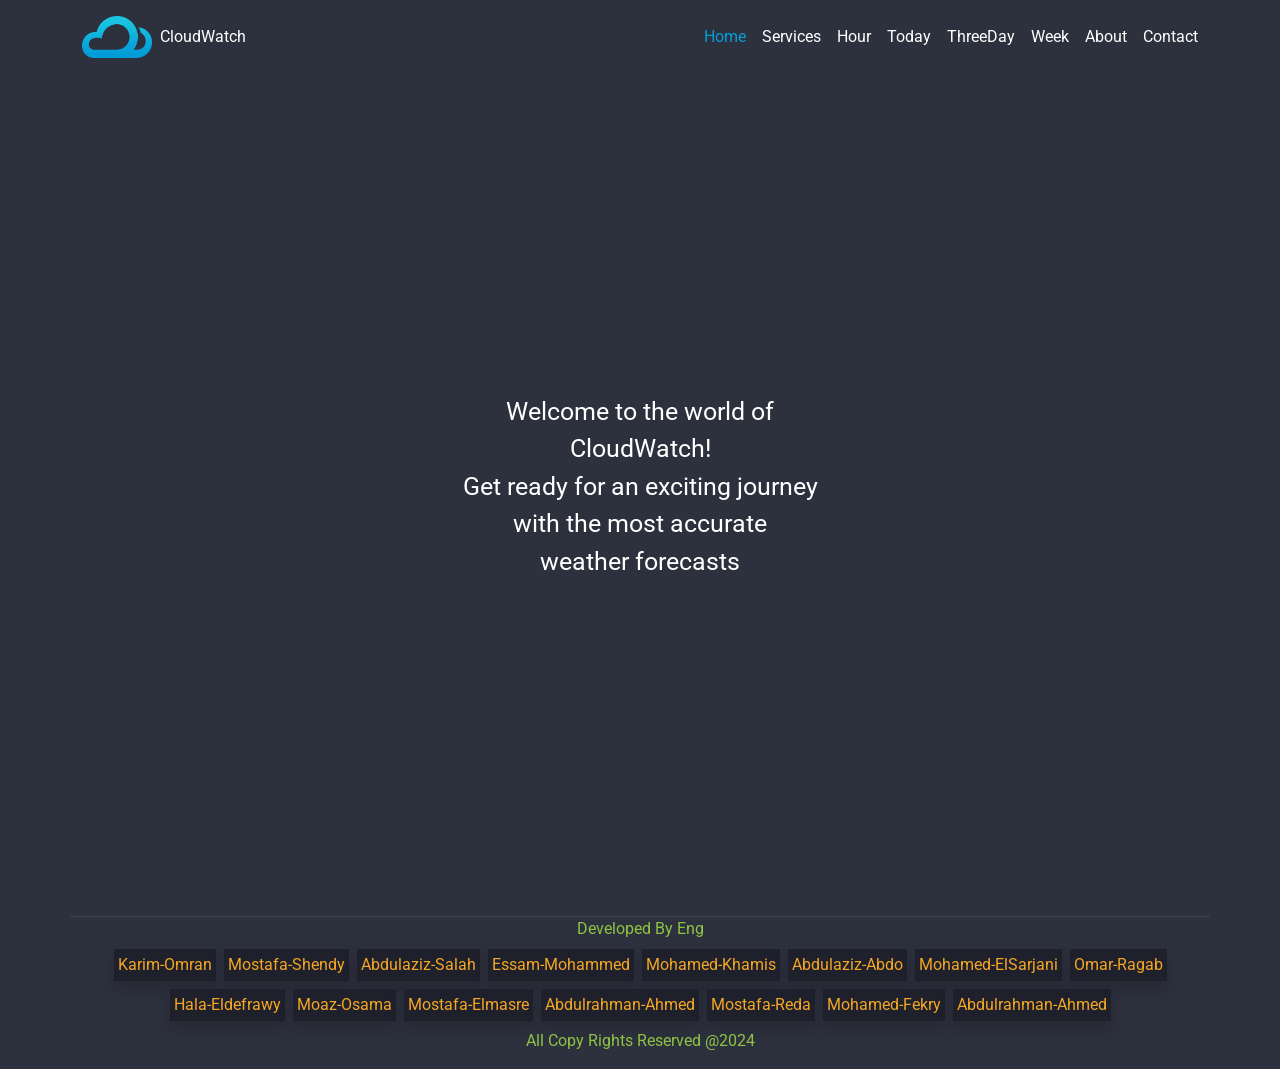
==== commit 763f88a3: "commit" ====
--- a/index.html
+++ b/index.html
@@ -19,6 +19,8 @@
     <div class="p-t-73"></div>
     <section class="d-flex align-items-center justify-content-center flex-column">
     </section>
+    <footer>
+    </footer>
     <script type="module" src="JS/main.js"></script>
 </body>
 </html>
--- a/CSS/main.css
+++ b/CSS/main.css
@@ -100,7 +100,29 @@
   @keyframes rotation {
     0% { transform: rotate(0deg) }
     100% { transform: rotate(360deg)}
-  } 
+  }
+/*  footer */
+.Copyright{
+    border-top: 1px solid rgba(255, 255, 255, 0.089);
+}
+.Copyright ul li{
+    list-style: none;
+    background-color: #1E202B;
+}
+.Copyright ul li:hover{
+    transform: scale(1.05);
+    transition: transform .5s;
+}
+.Copyright ul li:hover a{
+    color: #FF6464;
+    transition: color .5s;
+}
+.Copyright ul li a{
+    color: #F5A623;
+}
+.Developed{
+    color: #8EC343;
+}
 /* mobile */
 @media (max-width:992px) {
 /* nav */
